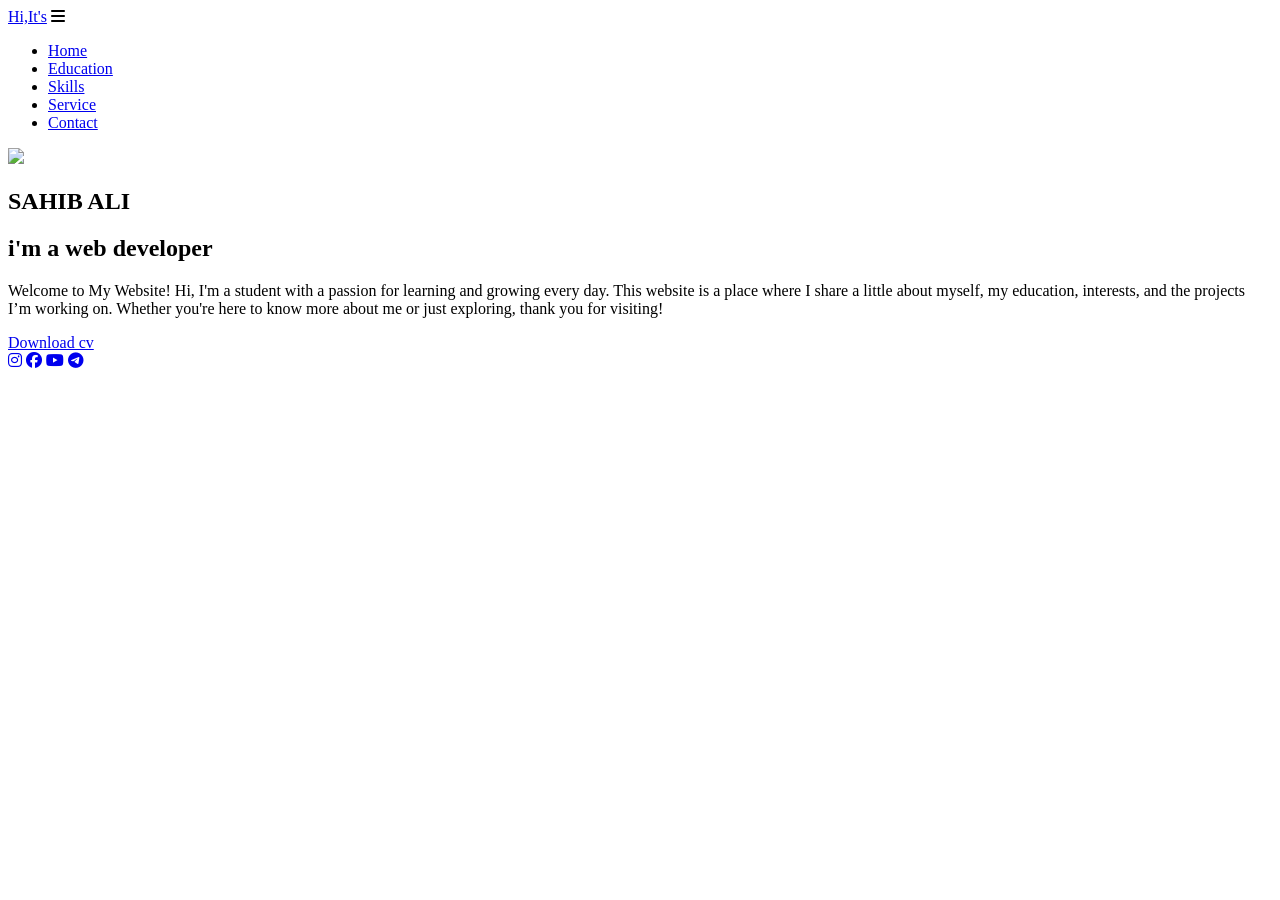
==== index.html @ 7e01b7a8 "Update index.html" ====
<!DOCTYPE html>
<html lang="en">
<head>
    <meta charset="UTF-8">
    <meta http-equiv="X-UA-compatible"content="IE=edge">
    <meta name="viewport" content="width=device-width, initial-scale=1.0">
    <title>website
    </title>
    <link rel="stylesheet"href="style.css">
    <link rel="stylesheet" href="https://cdnjs.cloudflare.com/ajax/libs/font-awesome/6.7.2/css/all.min.css" integrity="sha512-Evv84Mr4kqVGRNSgIGL/F/aIDqQb7xQ2vcrdIwxfjThSH8CSR7PBEakCr51Ck+w+/U6swU2Im1vVX0SVk9ABhg==" crossorigin="anonymous" referrerpolicy="no-referrer" />
</head>
<body>
    <nav class="navbar">
<a href="#"class="logo">Hi,It's</a>

<i class="fa-solid fa-bars menu-icon"></i>

<ul>
    <li><a href="index.html">Home</a></li>
    <li><a href="about.html">Education</a></li>
    <li><a href="skills.html">Skills</a></li>
    <li><a href="#services">Service</a></li>
    <li><a href="contact.html">Contact</a></li>
  </ul>
  
</nav>
<section class="home">
        <div class="home-img">
        <div class="img-box">
            <div class="img-item">
                <img src="remove bg photo.png" alt=" ">
            </div>
            </div>
            </div>
            <div class="home-info">
<h1>SAHIB ALI</h1>
<h2>i'm a web developer</h2>
<p>Welcome to My Website!
    Hi, I'm a student with a passion for learning and growing every day. This website is a place where I share a little about myself, my education, interests, and the projects I’m working on. Whether you're here to know more about me or just exploring, thank you for visiting!
    </p>
    <div class="btn-sci">
        <a href="website resume.pdf"class="btn">Download cv</a>
        <div class="sci">
            <a href="https://www.instagram.com/sahib_ali_xyz?igsh=MWRndzN2bTE2NjY3Ng=="><i class="fa-brands fa-instagram"></i></a>
            <a href="https://www.facebook.com/share/1CnRvZXe6k/?mibextid=qi2Omg"><i class="fa-brands fa-facebook"></i></a>
            <a href="https://youtube.com/@student_life759?si=2QIcEBr6FvBfbauF"><i class="fa-brands fa-youtube"></i></a>
            <a href="https://telegram.org/dl"><i class="fa-brands fa-telegram"></i></a>
        </div>
</section>
<script>
 const menuIcon = document.querySelector(".menu-icon");
const navUl = document.querySelector(".navbar ul");

menuIcon.addEventListener("click",(e)=>{
    e.stopPropagation();
    navUl.classList.toggle("show");
});

document.addEventListener("click",(e)=>{
    if(!navUl.contains(e.target) && !menuIcon.contains(e.target)){
        navUl.classList.remove("show");
    }
});
</script>
</body>
</html>
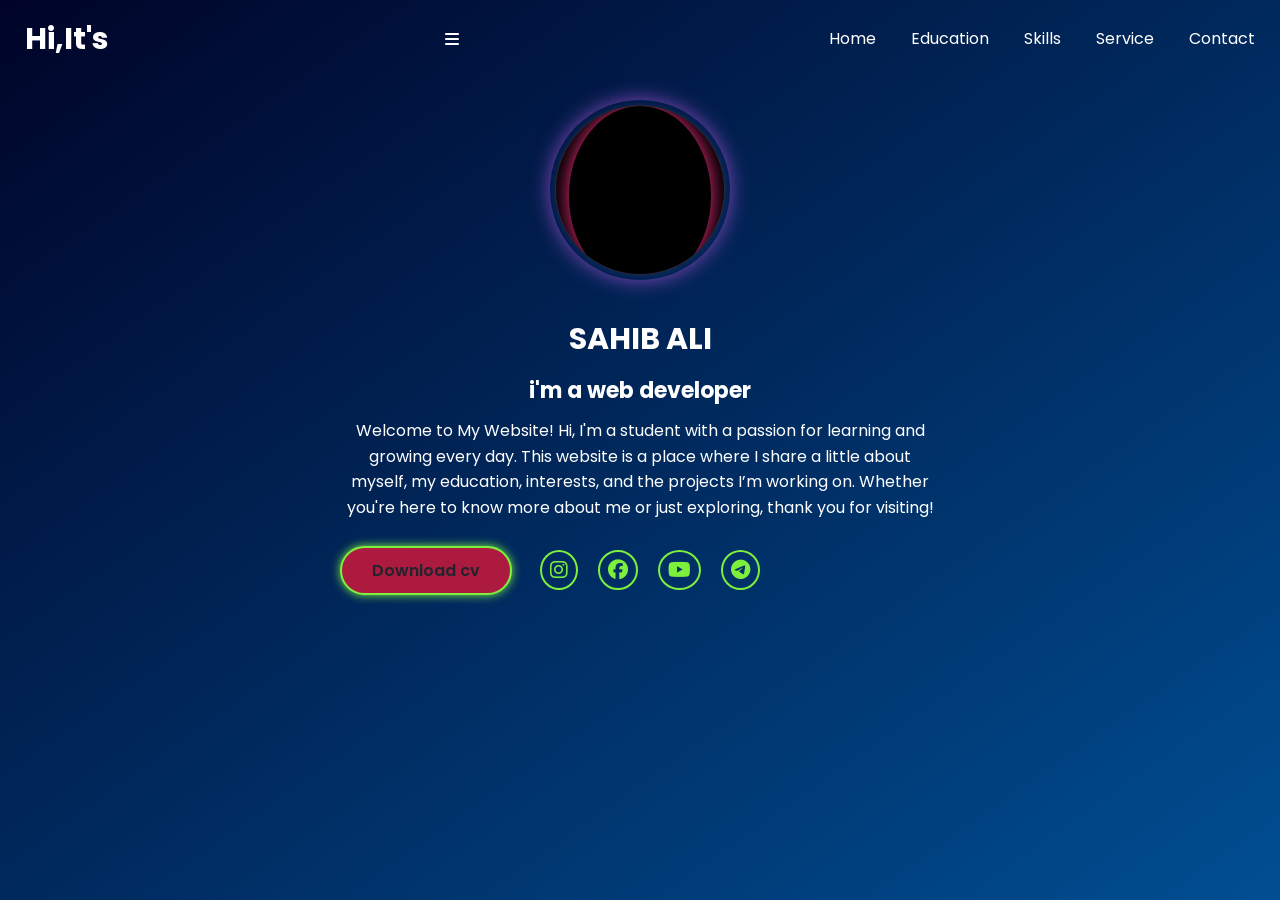
==== commit 49bf50ae: "Update index.html" ====
--- a/index.html
+++ b/index.html
@@ -4,6 +4,7 @@
     <meta charset="UTF-8">
     <meta http-equiv="X-UA-compatible"content="IE=edge">
     <meta name="viewport" content="width=device-width, initial-scale=1.0">
+    <meta name="google-site-verification" content="S3w3q3BgV2s-iG1dyHLOPyhvsteV9bW3SDXEebxWAYE" />
     <title>website
     </title>
     <link rel="stylesheet"href="style.css">
--- a/style.css
+++ b/style.css
@@ -0,0 +1,285 @@
+@import url('https://fonts.googleapis.com/css2?family=Poppins:ital,wght@0,100;0,200;0,300;0,400;0,500;0,600;0,700;0,800;0,900;1,100;1,200;1,300;1,400;1,500;1,600;1,700;1,800;1,900&display=swap');
+
+*{
+    margin: 0;
+    padding: 0;
+    box-sizing: border-box;
+    font-family:'poppins',sans-serif;
+}
+
+body{
+    background: linear-gradient(135deg, #101318, #2a5298);
+ width: 100%;
+}
+
+a{
+    color:#fff;
+    text-decoration:none;
+}
+.navbar{
+position:fixed;
+left: 0;
+top:0;
+width:100%;
+padding:25px 9px;
+display: flex;
+justify-content: space-between;
+align-items: center;
+z-index:100;
+}
+.navbar .logo{
+    font-size:30px;
+    font-width:700;
+}
+
+.navbar ul {
+    display: flex;
+}
+.navbar ul li{
+    list-style:none;
+    margin-left:35px;
+}
+.navabr ul li a {
+    font-size:20px;
+    font-weight:500;
+    transition:.5s;
+}
+.navbar ul li:hover a,
+.navbar ul li.active a {
+    color:#7cf03d;
+}
+.home{
+    display: flex;
+    align-items: center;
+    justify-content: flex-start; 
+    height: 100vh;
+    padding: 120px 9% 0;
+    color: #fff;
+}
+.home-info h1{
+    font-size: 30px;
+    margin-top: 10px;
+
+}
+.home-info h2{
+    font-size:22px;
+    margin-top: 10px;
+}
+
+.home-info p {
+    font-size: 16px;
+    margin:10px 0 25px;
+
+}
+.home-info .btn-sci{
+    display: flex;
+    align-items: center;
+}
+.btn{
+    display: inline-block;
+    padding: 10px 30px;
+    background: #ac1b3f;
+    border:2px solid #7cf03d;
+    border-radius: 40px;
+    box-shadow:0 0 10px #7cf03d;
+    font-size: 16px;
+    color: #1f242d;
+    font-weight: 600;
+    transition: .5s;
+}
+.btn:hover {
+    background: transparent;
+    color: #7cf03d;
+    box-shadow: none;
+}
+.home-info .btn-sci .sci {
+    margin-left: 20px
+}
+.home-info .btn-sci .sci a {
+    display: inline-flex;
+    padding: 8px;
+    border: 2px solid #7cf03d;
+    border-radius: 50%;
+    font-size: 20px;
+    color: #7cf03d;
+    margin: 0 8px;
+    transition: .5s;
+
+}
+.home-info .btn-sci .sci a:hover {
+    background: #7cf03d;
+    color: #1f242d;
+    box-shadow: 0 0 10px #7cf03d;
+
+}
+.home-img .img-box {
+    position: relative;
+    width: 32vw;
+    height: 32vw;
+    background: rgb(255, 255, 255);
+    border-radius: 50%;
+    padding: 5px;
+    justify-content: center;
+    align-items: center;
+    overflow: hidden;
+}
+.home-img .img-box::before
+.home-img .img-box::after{
+    content: ' ' ;
+    position: absolute;
+    width: 500px;
+    height: 500px;
+    background: conic-gradient(transparent,transparent,
+    transparent,#7cf03d);
+    transform: rotate(0deg);
+    animation: rotate-border 10s linear infinite;
+}
+.home-img .img-box::after{
+    animation-delay: 6s;
+}
+@keyframes gradientBG {
+    0% {background-position: 0% 50%;}
+    50% {background-position: 100% 50%;}
+    100% {background-position: 0% 50%;}
+  }
+.home-img .img-box .img-item {
+    position: relative;
+    width: 100%;
+    height: 100%;
+    background: #000000;
+    border-radius: 50%;
+    border: .1px solid #252b35;
+    display: flex;
+    justify-content: center;
+    z-index: 1;
+    overflow: hidden;
+
+}
+.home-img .img-box .img-item img {
+    position: absolute;
+    display: block;
+    width: 85%;
+    object-fit: cover;
+    mix-blend-mode: lighten;
+
+}
+#education {
+    min-height: 100vh;
+    padding: 50px 20px;
+  }
+ 
+.home-img .img-box {
+  width: 180px;
+  height: 180px;
+  border-radius: 50%;
+  background: radial-gradient(circle, #e084ba, transparent 70%);
+  padding: 5px;
+  box-shadow: 0 0 20px #8348b9;
+  animation: glow 2s ease-in-out infinite alternate;
+  margin-bottom: 25px;
+   margin-top: 60px;
+}
+
+.home-img img {
+  width: 100%;
+  height: 100%;
+  border-radius: 50%;
+  object-fit: cover;
+}
+
+/* Animation */
+@keyframes glow {
+  from {
+    box-shadow: 0 0 20px #5aee5a;
+  }
+  to {
+    box-shadow: 0 0 35px #ce3333;
+  }
+}
+
+/* ===== BASIC RESET ===== */
+* {
+  margin: 0;
+  padding: 0;
+  box-sizing: border-box;
+}
+
+body {
+  font-family: Arial, sans-serif;
+  background: linear-gradient(to bottom right, #000428, #004e92);
+  color: #fff;
+  line-height: 1.6;
+}
+
+/* ===== NAVBAR ===== */
+.navbar {
+  display: flex;
+  justify-content: space-between;
+  align-items: center;
+  padding: 15px 25px;
+  background: transparent;
+  flex-wrap: wrap;
+}
+
+.logo {
+  font-size: 22px;
+  color: white;
+  font-weight: bold;
+  text-decoration: none;
+}
+.home {
+  display: flex;
+  flex-direction: column;
+  align-items: center;
+  text-align: center;
+  padding: 40px 20px;
+  min-height: 100vh;
+  overflow: auto;
+}
+.home-img img {
+  width: 180px;
+  height: 180px;
+  object-fit: cover;
+  border-radius: 50%;
+  box-shadow: 0 0 20px rgb(250, 47, 131);
+  margin-bottom: 20px;
+}
+.home-info {
+  max-width: 600px;
+}
+
+/* ===== RESPONSIVE NAV (Mobile) ===== */
+@media (max-width:768px){
+
+.menu-icon{
+    display:block;
+    font-size:30px;
+    cursor:pointer;
+    z-index:1001;
+}
+.navbar ul{
+    position: fixed;
+    top: 0;
+    left: -280px;
+    right: auto;
+
+    width: 180px;
+    height: 100vh;
+
+    background: rgb(3 8 14 / 83%);
+    backdrop-filter: blur(px);
+
+    display: flex;
+    flex-direction: column;
+    justify-content: center;
+    align-items: center;
+    gap: 35px;
+
+    transition: right .4s ease;
+    z-index: 1000;
+}
+
+/* Menu open hone par */
+.navbar ul.show{
+    left:  0;
+}
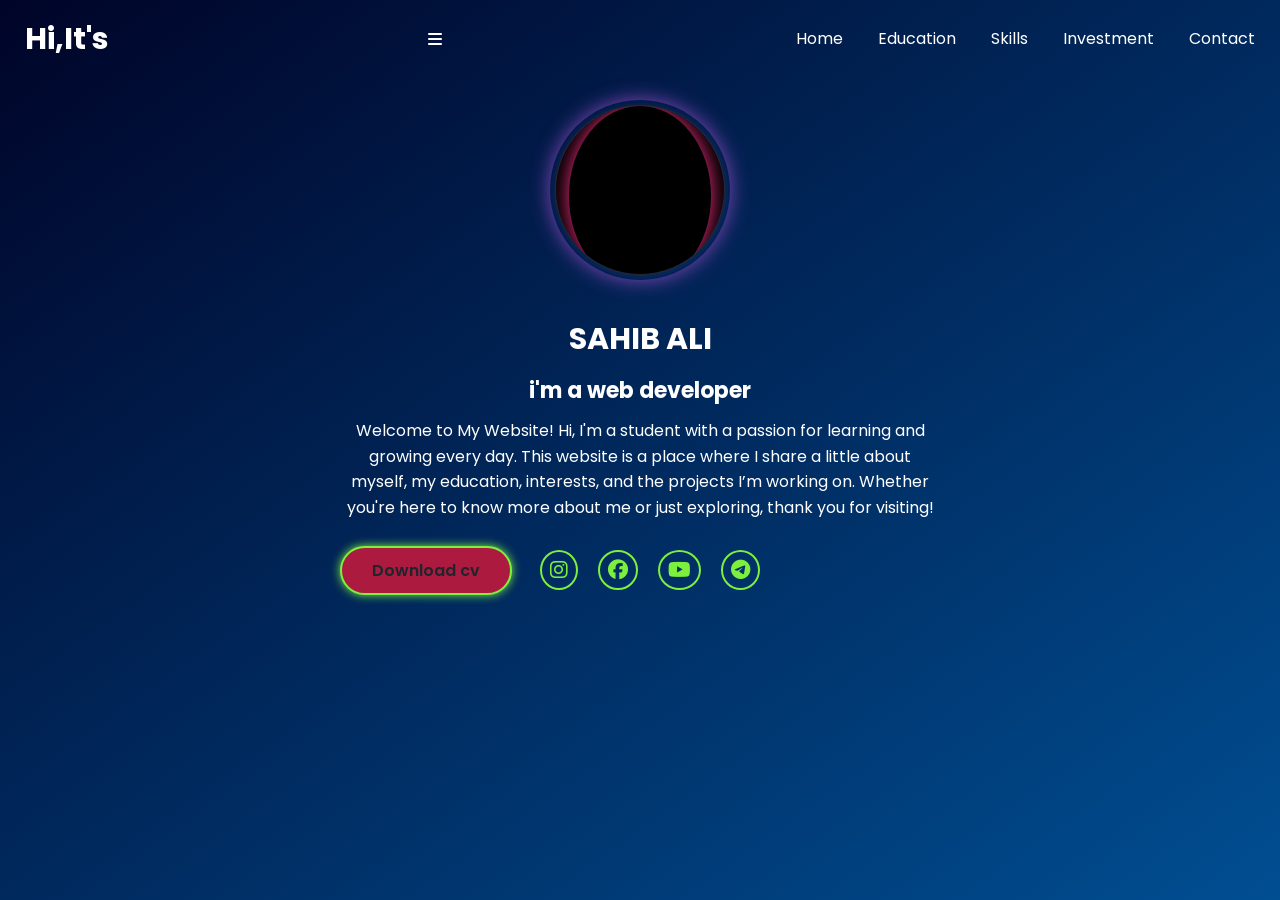
==== commit 35334f30: "Update index.html" ====
--- a/index.html
+++ b/index.html
@@ -3,7 +3,7 @@
 <head>
     <meta charset="UTF-8">
     <meta http-equiv="X-UA-compatible"content="IE=edge">
-    <meta name="viewport" content="width=device-width, initial-scale=1.0">
+     <meta name="viewport" content="width=device-width, initial-scale=1.0">
     <meta name="google-site-verification" content="S3w3q3BgV2s-iG1dyHLOPyhvsteV9bW3SDXEebxWAYE" />
     <title>website
     </title>
@@ -20,7 +20,7 @@
     <li><a href="index.html">Home</a></li>
     <li><a href="about.html">Education</a></li>
     <li><a href="skills.html">Skills</a></li>
-    <li><a href="#services">Service</a></li>
+    <li><a href="ymc traders/ymc.html">Investment</a></li>
     <li><a href="contact.html">Contact</a></li>
   </ul>
   
